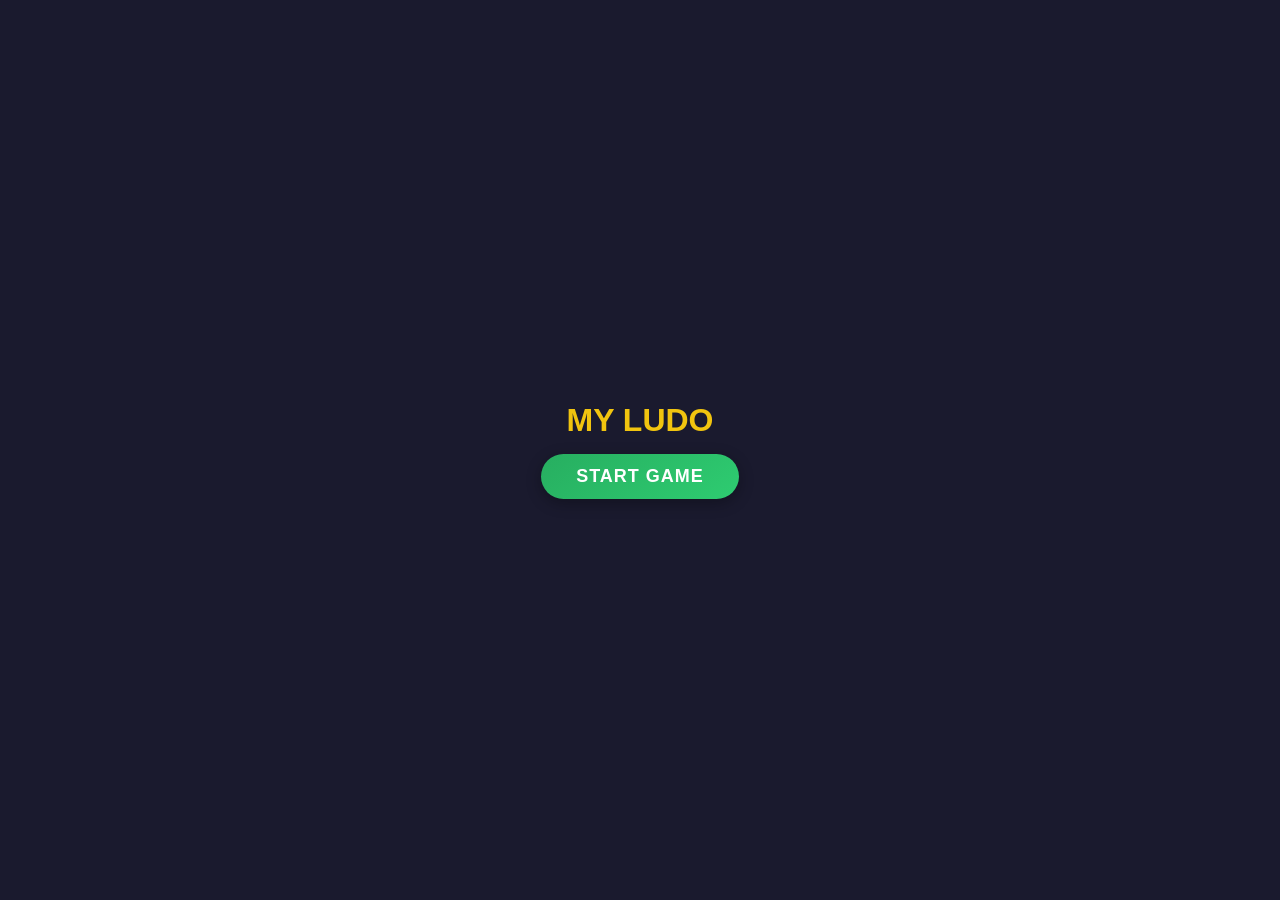
==== index.html @ d91ff178 "Add files via upload" ====
<!DOCTYPE html>
<html>
<head>
  <title>Ludo Game</title>
  <link rel="stylesheet" href="style.css">
</head>
<body class="bg">

<div class="container">
  <h1 class="title">MY LUDO</h1>

  <a href="players.html">
    <button class="btn">Start Game</button>
  </a>
</div>
</body>
</html>
---- style.css ----
body, html {
    margin: 0;
    padding: 0;
    height: 100%;
    font-family: 'Segoe UI', Tahoma, Geneva, Verdana, sans-serif;
    background: #1a1a2e; /* Dark background */
}

.container {
    display: flex;
    flex-direction: column;
    align-items: center;
    justify-content: center;
    height: 100vh;
    gap: 15px;
}

.title {
    font-size: 32px;
    color: #f1c40f;
    margin: 0;
}

/* Board setup - Image ko proper show karne ke liye */
.board-container {
    position: relative;
    width: 500px; /* Fixed size */
    height: 500px;
    border: 5px solid white;
    border-radius: 10px;
    box-shadow: 0 0 20px rgba(0,0,0,0.5);
    background-color: white;
}

.board {
    width: 100%;
    height: 100%;
    object-fit: contain; /* Image ko box ke andar set rakhta hai */
    display: block;
}

/* Tokens styling */
.token {
    width: 24px;
    height: 24px;
    border-radius: 50%;
    position: absolute;
    border: 2px solid white;
    z-index: 10;
    transform: translate(-50%, -50%); /* Center positioning */
    transition: all 0.4s ease;
    cursor: pointer;
}

.red-token { background: radial-gradient(circle, #ff4d4d, #b30000); }
.blue-token { background: radial-gradient(circle, #4d79ff, #002db3); }

/* Dice area */
.dice-section {
    background: rgba(255, 255, 255, 0.1);
    padding: 15px 30px;
    border-radius: 15px;
    text-align: center;
    color: white;
}

#dice-display {
    font-size: 50px;
    color: #f1c40f;
    display: block;
    margin-bottom: 5px;
}
/* Buttons styling for all pages */
.btn-roll, .btn {
    padding: 12px 35px;
    font-size: 18px;
    font-weight: bold;
    border: none;
    border-radius: 50px; /* Round shape */
    cursor: pointer;
    color: white;
    background: linear-gradient(145deg, #27ae60, #2ecc71);
    box-shadow: 0 4px 15px rgba(0,0,0,0.3);
    transition: all 0.3s ease;
    text-transform: uppercase;
    letter-spacing: 1px;
}

.btn-roll:hover, .btn:hover {
    transform: translateY(-3px);
    box-shadow: 0 6px 20px rgba(0,0,0,0.4);
    background: linear-gradient(145deg, #2ecc71, #27ae60);
}

.btn-roll:active, .btn:active {
    transform: translateY(1px);
}

/* Disabled button state */
.btn-roll:disabled {
    background: #7f8c8d !important;
    cursor: not-allowed;
    transform: none;
    box-shadow: none;
}

/* 2-Player / 4-Player buttons specific colors */
.btn-green { background: #27ae60; }
.btn-yellow { background: #f1c40f; color: black; }

/* Celebration Animation */
.winning-blast {
    position: fixed;
    top: 50%;
    left: 50%;
    transform: translate(-50%, -50%);
    font-size: 50px;
    z-index: 1000;
    pointer-events: none;
    animation: blastEffect 1s ease-out forwards;
}

@keyframes blastEffect {
    0% { transform: translate(-50%, -50%) scale(0); opacity: 1; }
    100% { transform: translate(-50%, -50%) scale(3); opacity: 0; }
}
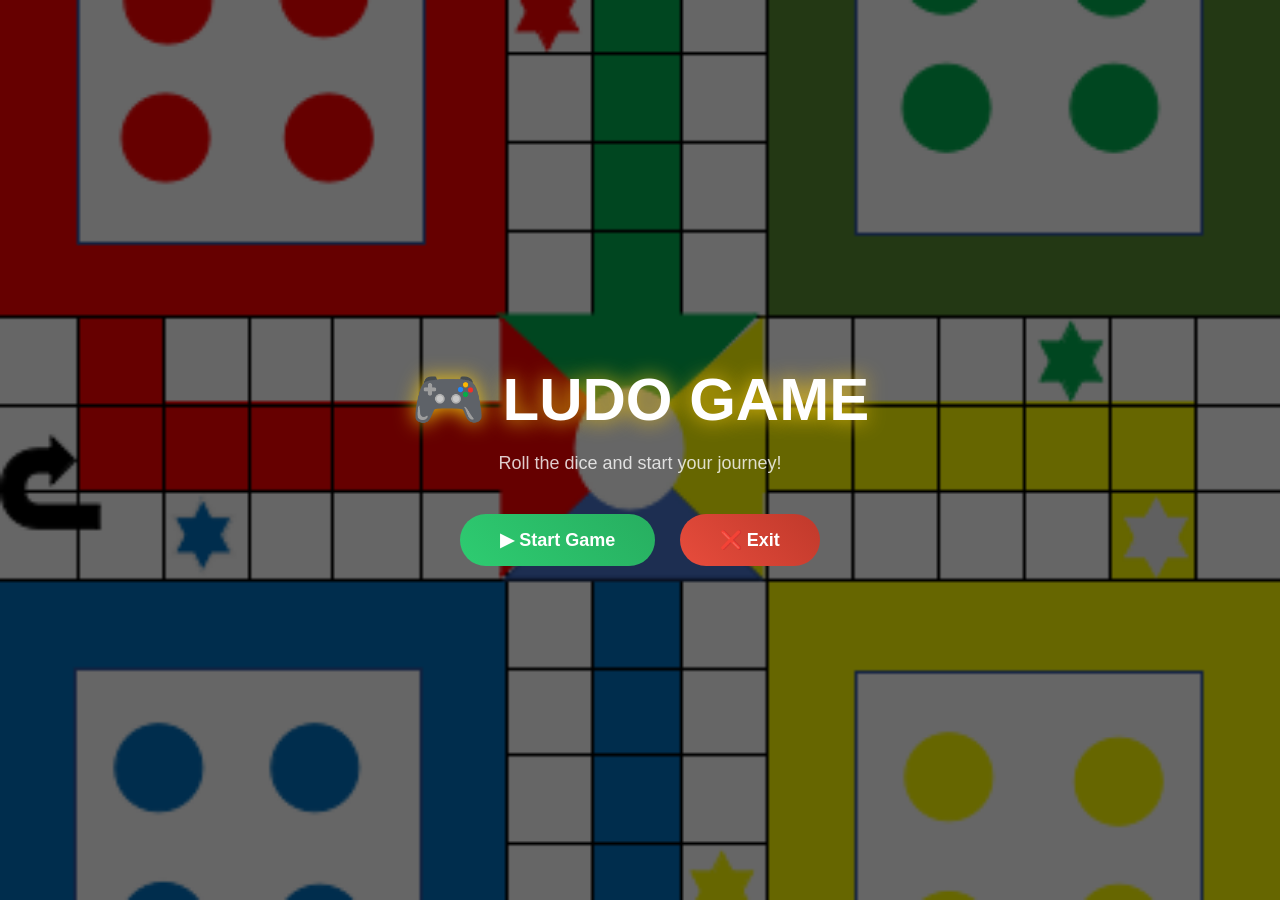
==== commit d4f4e464: "index.html" ====
--- a/index.html
+++ b/index.html
@@ -2,16 +2,110 @@
 <html>
 <head>
   <title>Ludo Game</title>
-  <link rel="stylesheet" href="style.css">
+
+  <style>
+    body {
+      margin: 0;
+      font-family: Arial;
+      height: 100vh;
+      display: flex;
+      justify-content: center;
+      align-items: center;
+
+      /* Background Ludo Image */
+      background: url('ludo.png') no-repeat center center/cover;
+    }
+
+    /* Dark overlay */
+    .overlay {
+      position: absolute;
+      width: 100%;
+      height: 100%;
+      background: rgba(0,0,0,0.6);
+    }
+
+    .container {
+      position: relative;
+      text-align: center;
+      color: white;
+      z-index: 2;
+    }
+
+    h1 {
+      font-size: 60px;
+      margin-bottom: 10px;
+      text-shadow: 0 0 20px #f1c40f;
+    }
+
+    p {
+      font-size: 18px;
+      opacity: 0.8;
+      margin-bottom: 30px;
+    }
+
+    .btn {
+      padding: 15px 40px;
+      margin: 10px;
+      font-size: 18px;
+      border: none;
+      border-radius: 50px;
+      cursor: pointer;
+      transition: 0.3s;
+      font-weight: bold;
+    }
+
+    .play {
+      background: linear-gradient(45deg, #2ecc71, #27ae60);
+      color: white;
+    }
+
+    .play:hover {
+      transform: scale(1.1);
+    }
+
+    .exit {
+      background: linear-gradient(45deg, #e74c3c, #c0392b);
+      color: white;
+    }
+
+    .exit:hover {
+      transform: scale(1.1);
+    }
+
+    /* Glow animation */
+    h1 {
+      animation: glow 2s infinite alternate;
+    }
+
+    @keyframes glow {
+      from { text-shadow: 0 0 10px #f1c40f; }
+      to { text-shadow: 0 0 30px #f39c12; }
+    }
+
+  </style>
 </head>
-<body class="bg">
+
+<body>
+
+<div class="overlay"></div>
 
 <div class="container">
-  <h1 class="title">MY LUDO</h1>
+  <h1>🎮 LUDO GAME</h1>
+  <p>Roll the dice and start your journey!</p>
 
-  <a href="players.html">
-    <button class="btn">Start Game</button>
-  </a>
+  <button class="btn play" onclick="startGame()">▶ Start Game</button>
+  <button class="btn exit" onclick="exitGame()">❌ Exit</button>
 </div>
+
+<script>
+function startGame() {
+  window.location.href = "players.html";
+}
+
+function exitGame() {
+  alert("Thanks for playing 😊");
+}
+</script>
+
 </body>
-</html>+</html>
